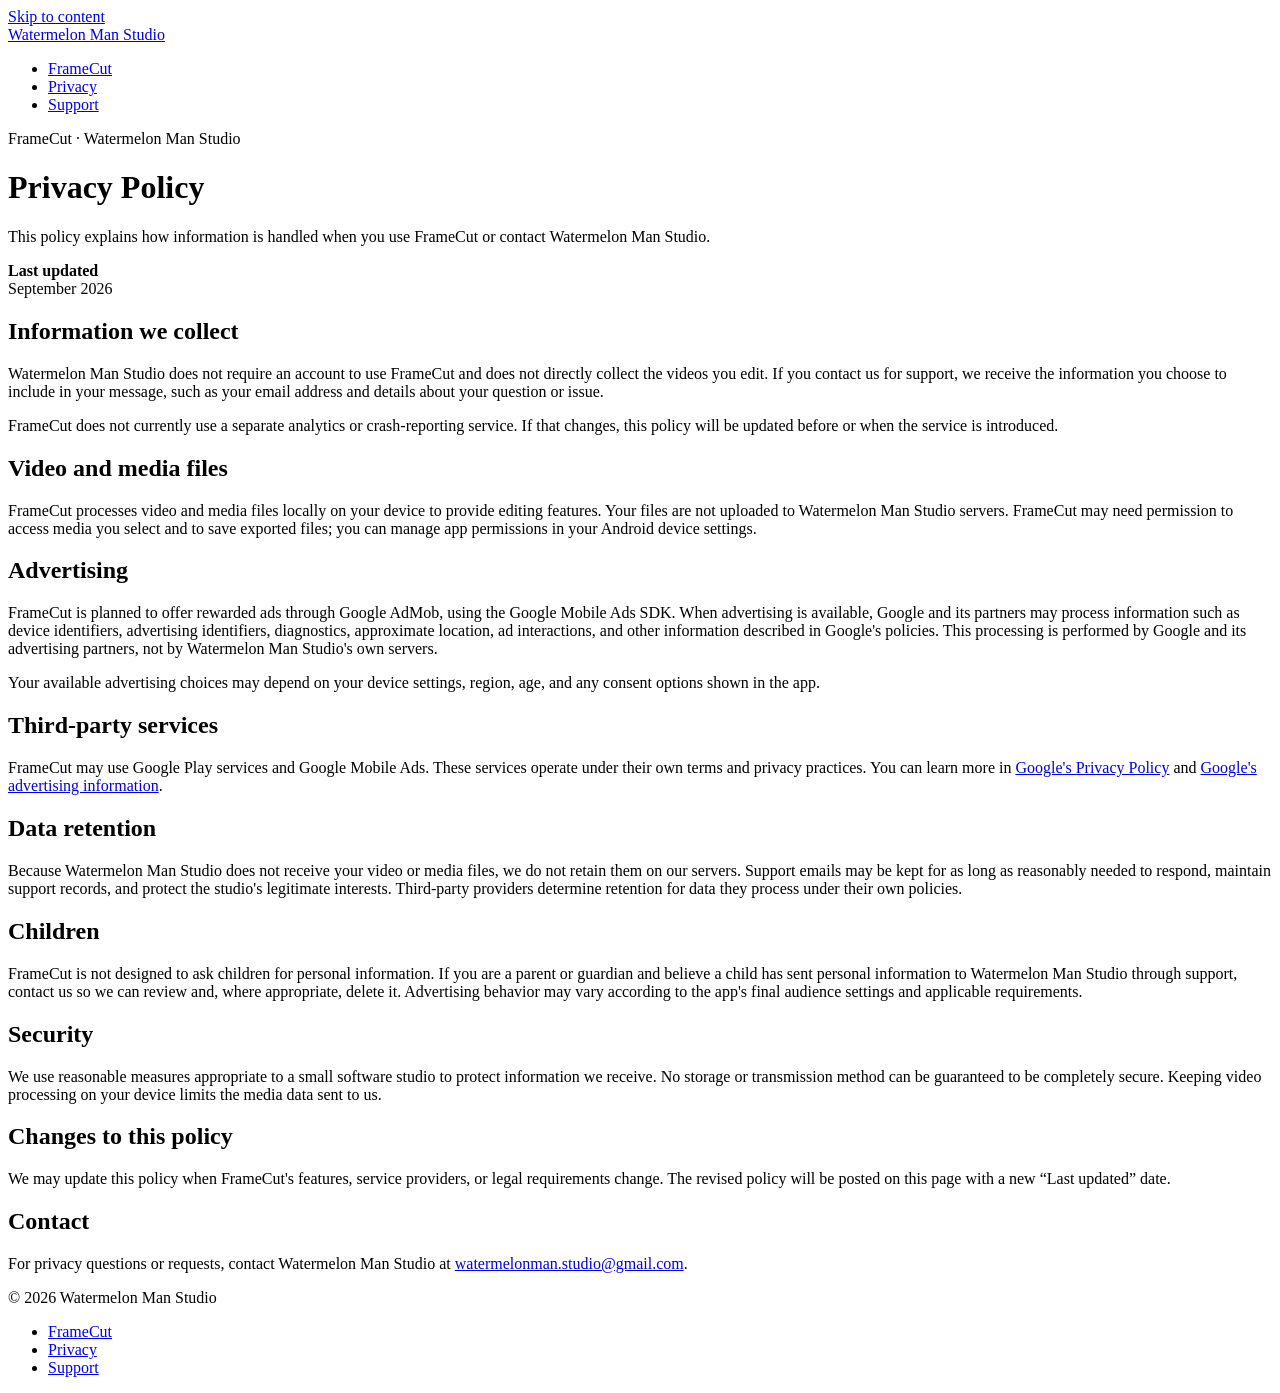
==== public/privacy/index.html @ c12238fa "feat: launch studio website" ====
<!doctype html>
<html lang="en">
  <head>
    <meta charset="utf-8">
    <meta name="viewport" content="width=device-width, initial-scale=1">
    <meta name="description" content="Privacy Policy for FrameCut and Watermelon Man Studio.">
    <meta name="theme-color" content="#f8f7f3">
    <meta property="og:title" content="Privacy Policy — Watermelon Man Studio">
    <meta property="og:description" content="How FrameCut and Watermelon Man Studio handle information.">
    <meta property="og:type" content="website">
    <meta property="og:url" content="https://watermelonman.studio/privacy/">
    <meta property="og:site_name" content="Watermelon Man Studio">
    <link rel="canonical" href="https://watermelonman.studio/privacy/">
    <link rel="icon" href="/assets/favicon.svg" type="image/svg+xml">
    <link rel="stylesheet" href="/assets/styles.css">
    <title>Privacy Policy — FrameCut</title>
  </head>
  <body>
    <a class="skip-link" href="#main">Skip to content</a>
    <header class="site-header">
      <a class="wordmark" href="/">Watermelon Man Studio</a>
      <nav class="site-nav" aria-label="Main navigation">
        <ul>
          <li><a href="/framecut/">FrameCut</a></li>
          <li><a href="/privacy/" aria-current="page">Privacy</a></li>
          <li><a href="/support/">Support</a></li>
        </ul>
      </nav>
    </header>

    <!-- TODO before publishing FrameCut: confirm the final SDK list, AdMob configuration, consent flow, Google Play Data safety answers, target age group, and linked third-party policies against the released app. -->
    <main class="page-shell" id="main">
      <header class="policy-header">
        <p class="eyebrow">FrameCut · Watermelon Man Studio</p>
        <h1>Privacy Policy</h1>
        <p class="lead">This policy explains how information is handled when you use FrameCut or contact Watermelon Man Studio.</p>
      </header>

      <div class="policy-layout">
        <aside class="policy-meta" aria-label="Policy information">
          <strong>Last updated</strong><br>
          September 2026
        </aside>

        <article class="policy-copy">
          <section aria-labelledby="collection">
            <h2 id="collection">Information we collect</h2>
            <p>Watermelon Man Studio does not require an account to use FrameCut and does not directly collect the videos you edit. If you contact us for support, we receive the information you choose to include in your message, such as your email address and details about your question or issue.</p>
            <p>FrameCut does not currently use a separate analytics or crash-reporting service. If that changes, this policy will be updated before or when the service is introduced.</p>
          </section>

          <section aria-labelledby="media">
            <h2 id="media">Video and media files</h2>
            <p>FrameCut processes video and media files locally on your device to provide editing features. Your files are not uploaded to Watermelon Man Studio servers. FrameCut may need permission to access media you select and to save exported files; you can manage app permissions in your Android device settings.</p>
          </section>

          <section aria-labelledby="advertising">
            <h2 id="advertising">Advertising</h2>
            <p>FrameCut is planned to offer rewarded ads through Google AdMob, using the Google Mobile Ads SDK. When advertising is available, Google and its partners may process information such as device identifiers, advertising identifiers, diagnostics, approximate location, ad interactions, and other information described in Google's policies. This processing is performed by Google and its advertising partners, not by Watermelon Man Studio's own servers.</p>
            <p>Your available advertising choices may depend on your device settings, region, age, and any consent options shown in the app.</p>
          </section>

          <section aria-labelledby="third-parties">
            <h2 id="third-parties">Third-party services</h2>
            <p>FrameCut may use Google Play services and Google Mobile Ads. These services operate under their own terms and privacy practices. You can learn more in <a href="https://policies.google.com/privacy">Google's Privacy Policy</a> and <a href="https://policies.google.com/technologies/ads">Google's advertising information</a>.</p>
          </section>

          <section aria-labelledby="retention">
            <h2 id="retention">Data retention</h2>
            <p>Because Watermelon Man Studio does not receive your video or media files, we do not retain them on our servers. Support emails may be kept for as long as reasonably needed to respond, maintain support records, and protect the studio's legitimate interests. Third-party providers determine retention for data they process under their own policies.</p>
          </section>

          <section aria-labelledby="children">
            <h2 id="children">Children</h2>
            <p>FrameCut is not designed to ask children for personal information. If you are a parent or guardian and believe a child has sent personal information to Watermelon Man Studio through support, contact us so we can review and, where appropriate, delete it. Advertising behavior may vary according to the app's final audience settings and applicable requirements.</p>
          </section>

          <section aria-labelledby="security">
            <h2 id="security">Security</h2>
            <p>We use reasonable measures appropriate to a small software studio to protect information we receive. No storage or transmission method can be guaranteed to be completely secure. Keeping video processing on your device limits the media data sent to us.</p>
          </section>

          <section aria-labelledby="changes">
            <h2 id="changes">Changes to this policy</h2>
            <p>We may update this policy when FrameCut's features, service providers, or legal requirements change. The revised policy will be posted on this page with a new “Last updated” date.</p>
          </section>

          <section aria-labelledby="contact">
            <h2 id="contact">Contact</h2>
            <p>For privacy questions or requests, contact Watermelon Man Studio at <a href="mailto:watermelonman.studio@gmail.com">watermelonman.studio@gmail.com</a>.</p>
          </section>
        </article>
      </div>
    </main>

    <footer class="site-footer">
      <p>© 2026 Watermelon Man Studio</p>
      <nav aria-label="Footer navigation">
        <ul class="footer-nav">
          <li><a href="/framecut/">FrameCut</a></li>
          <li><a href="/privacy/">Privacy</a></li>
          <li><a href="/support/">Support</a></li>
        </ul>
      </nav>
    </footer>
  </body>
</html>
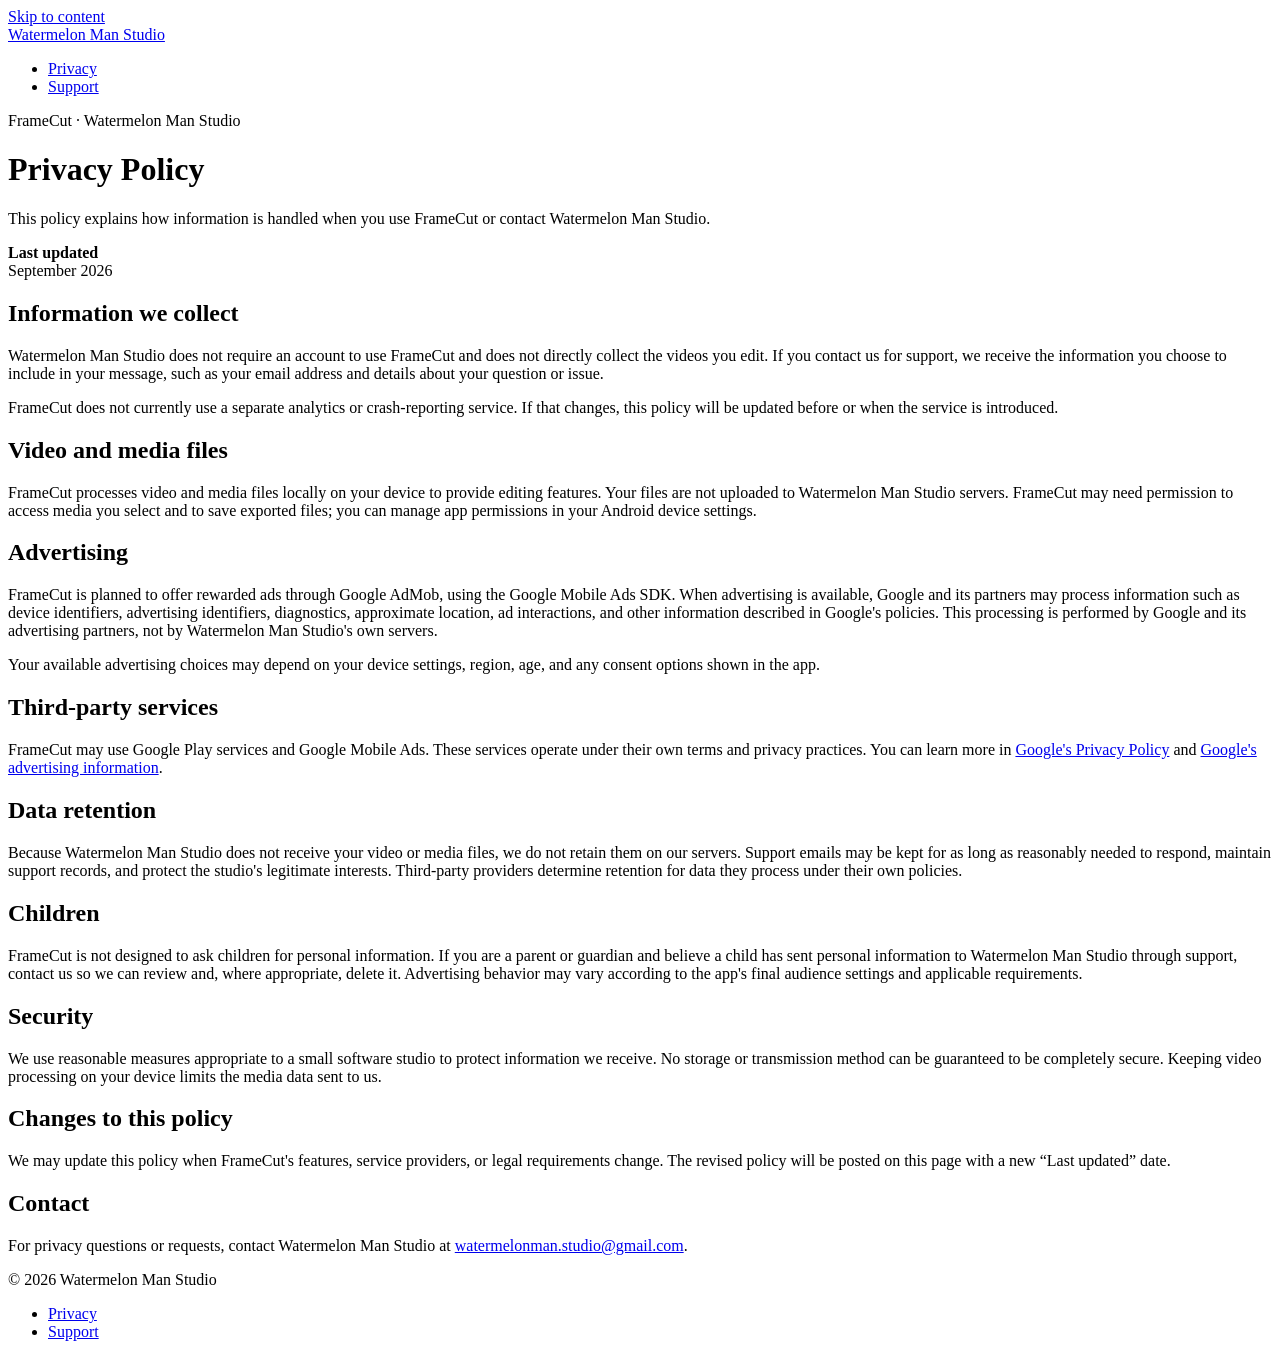
==== commit af37601b: "feat: hide FrameCut page and refresh favicon" ====
--- a/public/privacy/index.html
+++ b/public/privacy/index.html
@@ -21,7 +21,6 @@
       <a class="wordmark" href="/">Watermelon Man Studio</a>
       <nav class="site-nav" aria-label="Main navigation">
         <ul>
-          <li><a href="/framecut/">FrameCut</a></li>
           <li><a href="/privacy/" aria-current="page">Privacy</a></li>
           <li><a href="/support/">Support</a></li>
         </ul>
@@ -97,7 +96,6 @@
       <p>© 2026 Watermelon Man Studio</p>
       <nav aria-label="Footer navigation">
         <ul class="footer-nav">
-          <li><a href="/framecut/">FrameCut</a></li>
           <li><a href="/privacy/">Privacy</a></li>
           <li><a href="/support/">Support</a></li>
         </ul>
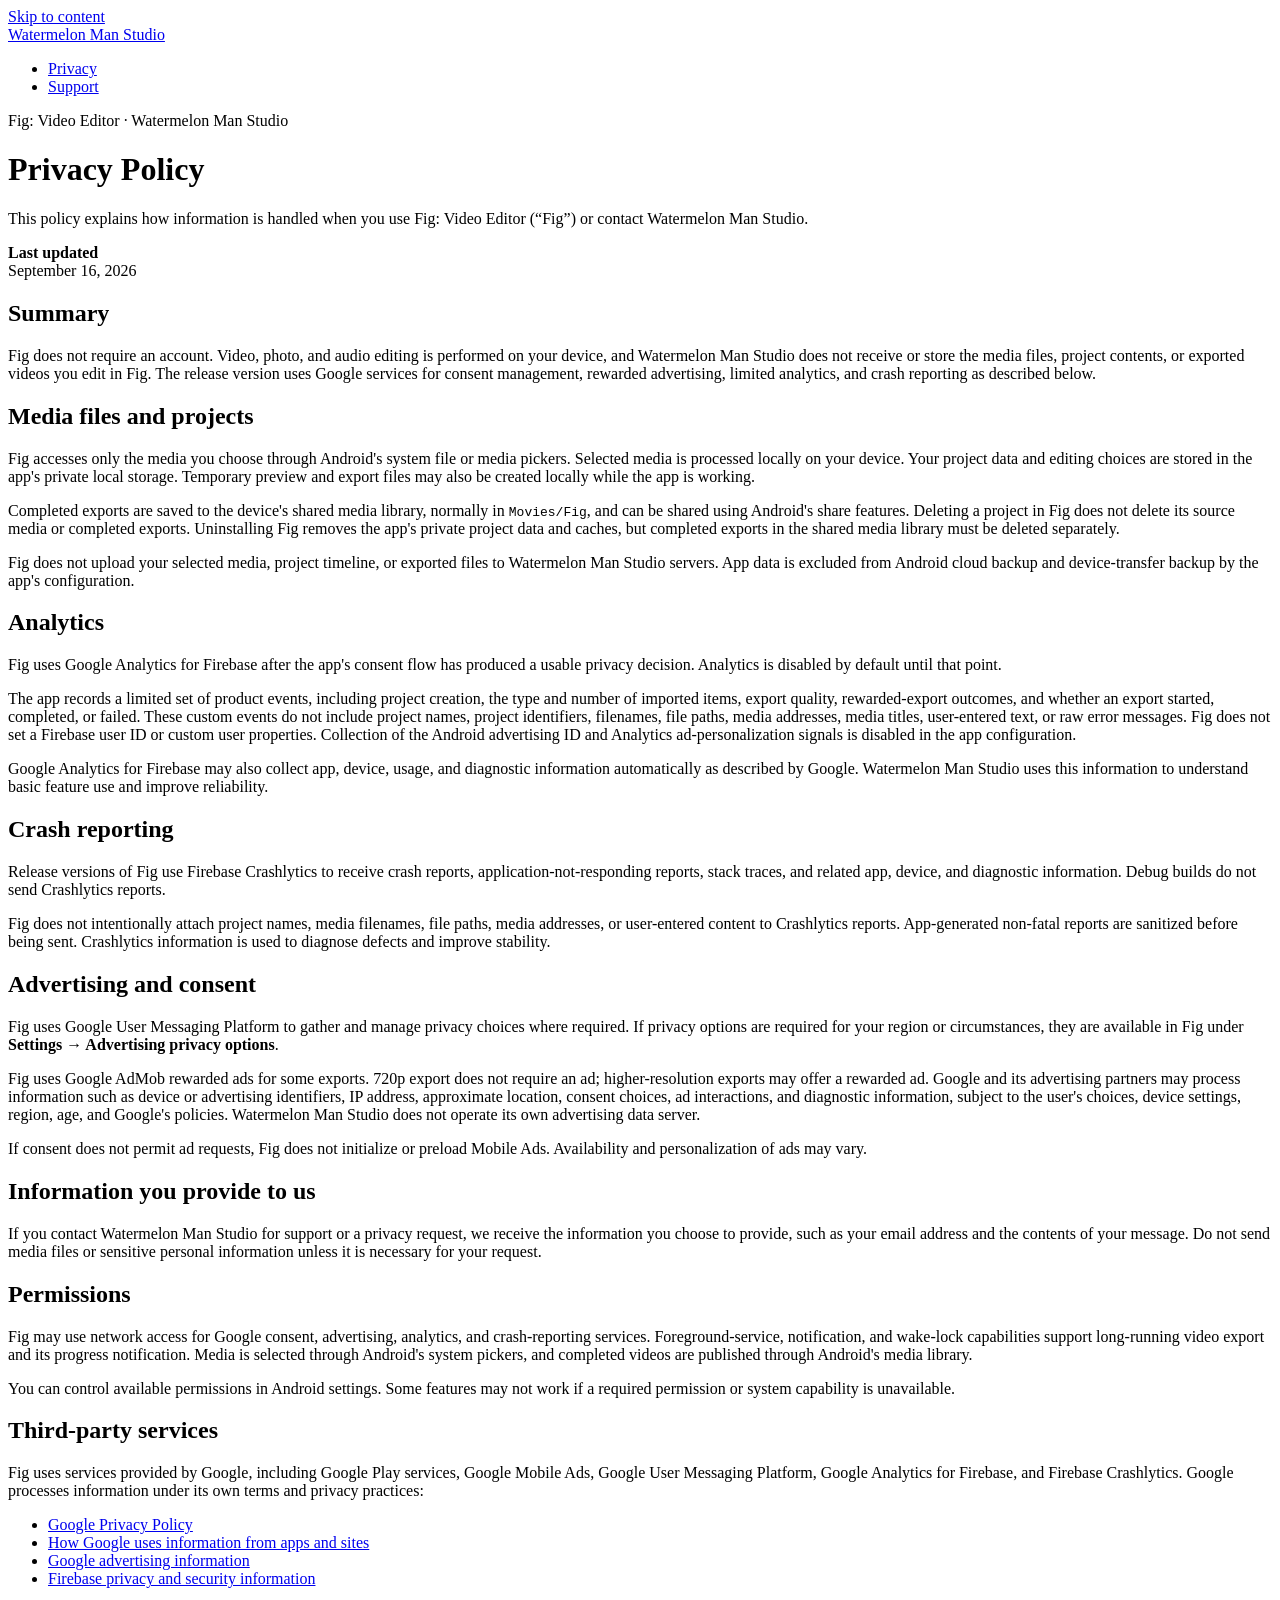
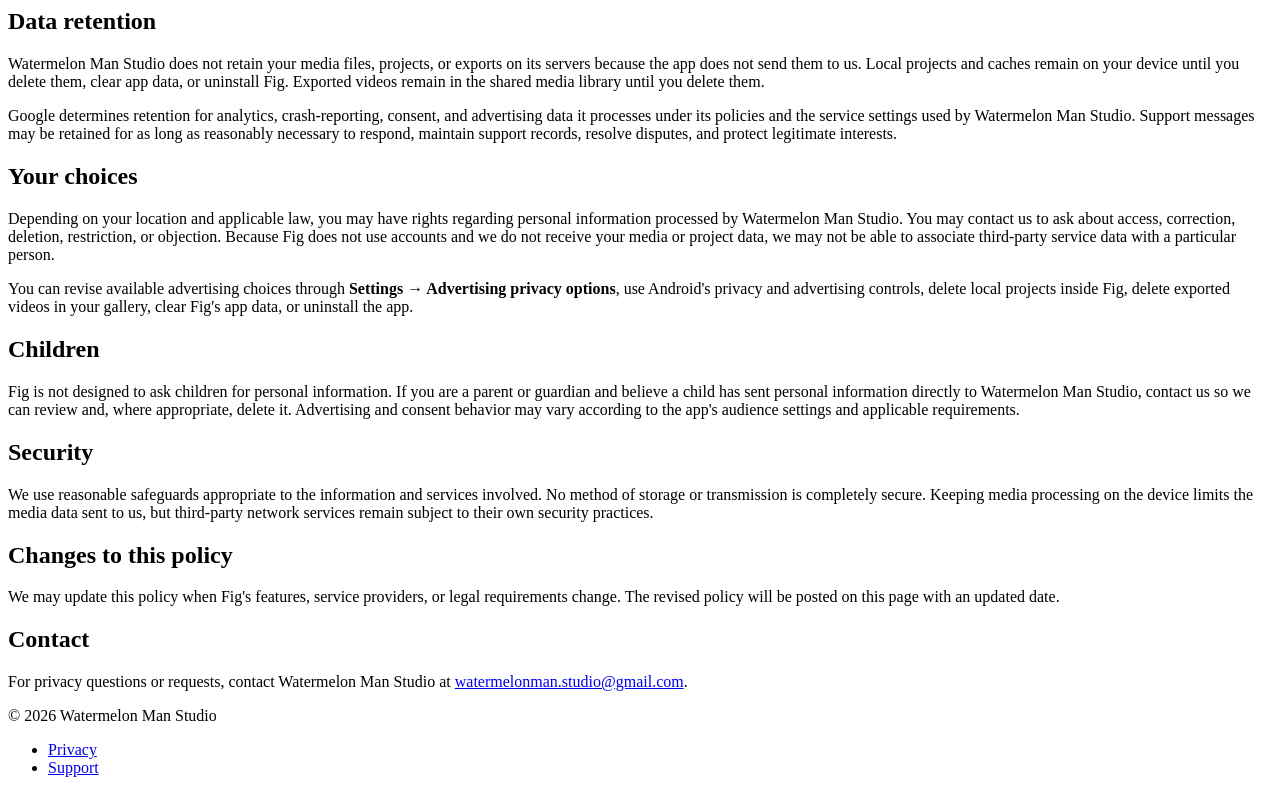
==== commit eb6ceff3: "feat: update Fig product and privacy content" ====
--- a/public/privacy/index.html
+++ b/public/privacy/index.html
@@ -3,17 +3,17 @@
   <head>
     <meta charset="utf-8">
     <meta name="viewport" content="width=device-width, initial-scale=1">
-    <meta name="description" content="Privacy Policy for FrameCut and Watermelon Man Studio.">
+    <meta name="description" content="Privacy Policy for Fig: Video Editor and Watermelon Man Studio.">
     <meta name="theme-color" content="#f8f7f3">
     <meta property="og:title" content="Privacy Policy — Watermelon Man Studio">
-    <meta property="og:description" content="How FrameCut and Watermelon Man Studio handle information.">
+    <meta property="og:description" content="How Fig: Video Editor and Watermelon Man Studio handle information.">
     <meta property="og:type" content="website">
     <meta property="og:url" content="https://watermelonman.studio/privacy/">
     <meta property="og:site_name" content="Watermelon Man Studio">
     <link rel="canonical" href="https://watermelonman.studio/privacy/">
     <link rel="icon" href="/assets/favicon.svg" type="image/svg+xml">
     <link rel="stylesheet" href="/assets/styles.css">
-    <title>Privacy Policy — FrameCut</title>
+    <title>Privacy Policy — Fig: Video Editor</title>
   </head>
   <body>
     <a class="skip-link" href="#main">Skip to content</a>
@@ -27,61 +27,99 @@
       </nav>
     </header>
 
-    <!-- TODO before publishing FrameCut: confirm the final SDK list, AdMob configuration, consent flow, Google Play Data safety answers, target age group, and linked third-party policies against the released app. -->
     <main class="page-shell" id="main">
       <header class="policy-header">
-        <p class="eyebrow">FrameCut · Watermelon Man Studio</p>
+        <p class="eyebrow">Fig: Video Editor · Watermelon Man Studio</p>
         <h1>Privacy Policy</h1>
-        <p class="lead">This policy explains how information is handled when you use FrameCut or contact Watermelon Man Studio.</p>
+        <p class="lead">This policy explains how information is handled when you use Fig: Video Editor (“Fig”) or contact Watermelon Man Studio.</p>
       </header>
 
       <div class="policy-layout">
         <aside class="policy-meta" aria-label="Policy information">
           <strong>Last updated</strong><br>
-          September 2026
+          September 16, 2026
         </aside>
 
         <article class="policy-copy">
-          <section aria-labelledby="collection">
-            <h2 id="collection">Information we collect</h2>
-            <p>Watermelon Man Studio does not require an account to use FrameCut and does not directly collect the videos you edit. If you contact us for support, we receive the information you choose to include in your message, such as your email address and details about your question or issue.</p>
-            <p>FrameCut does not currently use a separate analytics or crash-reporting service. If that changes, this policy will be updated before or when the service is introduced.</p>
+          <section aria-labelledby="summary">
+            <h2 id="summary">Summary</h2>
+            <p>Fig does not require an account. Video, photo, and audio editing is performed on your device, and Watermelon Man Studio does not receive or store the media files, project contents, or exported videos you edit in Fig. The release version uses Google services for consent management, rewarded advertising, limited analytics, and crash reporting as described below.</p>
           </section>
 
           <section aria-labelledby="media">
-            <h2 id="media">Video and media files</h2>
-            <p>FrameCut processes video and media files locally on your device to provide editing features. Your files are not uploaded to Watermelon Man Studio servers. FrameCut may need permission to access media you select and to save exported files; you can manage app permissions in your Android device settings.</p>
+            <h2 id="media">Media files and projects</h2>
+            <p>Fig accesses only the media you choose through Android's system file or media pickers. Selected media is processed locally on your device. Your project data and editing choices are stored in the app's private local storage. Temporary preview and export files may also be created locally while the app is working.</p>
+            <p>Completed exports are saved to the device's shared media library, normally in <code>Movies/Fig</code>, and can be shared using Android's share features. Deleting a project in Fig does not delete its source media or completed exports. Uninstalling Fig removes the app's private project data and caches, but completed exports in the shared media library must be deleted separately.</p>
+            <p>Fig does not upload your selected media, project timeline, or exported files to Watermelon Man Studio servers. App data is excluded from Android cloud backup and device-transfer backup by the app's configuration.</p>
+          </section>
+
+          <section aria-labelledby="analytics">
+            <h2 id="analytics">Analytics</h2>
+            <p>Fig uses Google Analytics for Firebase after the app's consent flow has produced a usable privacy decision. Analytics is disabled by default until that point.</p>
+            <p>The app records a limited set of product events, including project creation, the type and number of imported items, export quality, rewarded-export outcomes, and whether an export started, completed, or failed. These custom events do not include project names, project identifiers, filenames, file paths, media addresses, media titles, user-entered text, or raw error messages. Fig does not set a Firebase user ID or custom user properties. Collection of the Android advertising ID and Analytics ad-personalization signals is disabled in the app configuration.</p>
+            <p>Google Analytics for Firebase may also collect app, device, usage, and diagnostic information automatically as described by Google. Watermelon Man Studio uses this information to understand basic feature use and improve reliability.</p>
+          </section>
+
+          <section aria-labelledby="crash-reporting">
+            <h2 id="crash-reporting">Crash reporting</h2>
+            <p>Release versions of Fig use Firebase Crashlytics to receive crash reports, application-not-responding reports, stack traces, and related app, device, and diagnostic information. Debug builds do not send Crashlytics reports.</p>
+            <p>Fig does not intentionally attach project names, media filenames, file paths, media addresses, or user-entered content to Crashlytics reports. App-generated non-fatal reports are sanitized before being sent. Crashlytics information is used to diagnose defects and improve stability.</p>
           </section>
 
           <section aria-labelledby="advertising">
-            <h2 id="advertising">Advertising</h2>
-            <p>FrameCut is planned to offer rewarded ads through Google AdMob, using the Google Mobile Ads SDK. When advertising is available, Google and its partners may process information such as device identifiers, advertising identifiers, diagnostics, approximate location, ad interactions, and other information described in Google's policies. This processing is performed by Google and its advertising partners, not by Watermelon Man Studio's own servers.</p>
-            <p>Your available advertising choices may depend on your device settings, region, age, and any consent options shown in the app.</p>
+            <h2 id="advertising">Advertising and consent</h2>
+            <p>Fig uses Google User Messaging Platform to gather and manage privacy choices where required. If privacy options are required for your region or circumstances, they are available in Fig under <strong>Settings → Advertising privacy options</strong>.</p>
+            <p>Fig uses Google AdMob rewarded ads for some exports. 720p export does not require an ad; higher-resolution exports may offer a rewarded ad. Google and its advertising partners may process information such as device or advertising identifiers, IP address, approximate location, consent choices, ad interactions, and diagnostic information, subject to the user's choices, device settings, region, age, and Google's policies. Watermelon Man Studio does not operate its own advertising data server.</p>
+            <p>If consent does not permit ad requests, Fig does not initialize or preload Mobile Ads. Availability and personalization of ads may vary.</p>
+          </section>
+
+          <section aria-labelledby="provided-information">
+            <h2 id="provided-information">Information you provide to us</h2>
+            <p>If you contact Watermelon Man Studio for support or a privacy request, we receive the information you choose to provide, such as your email address and the contents of your message. Do not send media files or sensitive personal information unless it is necessary for your request.</p>
+          </section>
+
+          <section aria-labelledby="permissions">
+            <h2 id="permissions">Permissions</h2>
+            <p>Fig may use network access for Google consent, advertising, analytics, and crash-reporting services. Foreground-service, notification, and wake-lock capabilities support long-running video export and its progress notification. Media is selected through Android's system pickers, and completed videos are published through Android's media library.</p>
+            <p>You can control available permissions in Android settings. Some features may not work if a required permission or system capability is unavailable.</p>
           </section>
 
           <section aria-labelledby="third-parties">
             <h2 id="third-parties">Third-party services</h2>
-            <p>FrameCut may use Google Play services and Google Mobile Ads. These services operate under their own terms and privacy practices. You can learn more in <a href="https://policies.google.com/privacy">Google's Privacy Policy</a> and <a href="https://policies.google.com/technologies/ads">Google's advertising information</a>.</p>
+            <p>Fig uses services provided by Google, including Google Play services, Google Mobile Ads, Google User Messaging Platform, Google Analytics for Firebase, and Firebase Crashlytics. Google processes information under its own terms and privacy practices:</p>
+            <ul>
+              <li><a href="https://policies.google.com/privacy">Google Privacy Policy</a></li>
+              <li><a href="https://policies.google.com/technologies/partner-sites">How Google uses information from apps and sites</a></li>
+              <li><a href="https://policies.google.com/technologies/ads">Google advertising information</a></li>
+              <li><a href="https://firebase.google.com/support/privacy">Firebase privacy and security information</a></li>
+            </ul>
           </section>
 
           <section aria-labelledby="retention">
             <h2 id="retention">Data retention</h2>
-            <p>Because Watermelon Man Studio does not receive your video or media files, we do not retain them on our servers. Support emails may be kept for as long as reasonably needed to respond, maintain support records, and protect the studio's legitimate interests. Third-party providers determine retention for data they process under their own policies.</p>
+            <p>Watermelon Man Studio does not retain your media files, projects, or exports on its servers because the app does not send them to us. Local projects and caches remain on your device until you delete them, clear app data, or uninstall Fig. Exported videos remain in the shared media library until you delete them.</p>
+            <p>Google determines retention for analytics, crash-reporting, consent, and advertising data it processes under its policies and the service settings used by Watermelon Man Studio. Support messages may be retained for as long as reasonably necessary to respond, maintain support records, resolve disputes, and protect legitimate interests.</p>
+          </section>
+
+          <section aria-labelledby="choices">
+            <h2 id="choices">Your choices</h2>
+            <p>Depending on your location and applicable law, you may have rights regarding personal information processed by Watermelon Man Studio. You may contact us to ask about access, correction, deletion, restriction, or objection. Because Fig does not use accounts and we do not receive your media or project data, we may not be able to associate third-party service data with a particular person.</p>
+            <p>You can revise available advertising choices through <strong>Settings → Advertising privacy options</strong>, use Android's privacy and advertising controls, delete local projects inside Fig, delete exported videos in your gallery, clear Fig's app data, or uninstall the app.</p>
           </section>
 
           <section aria-labelledby="children">
             <h2 id="children">Children</h2>
-            <p>FrameCut is not designed to ask children for personal information. If you are a parent or guardian and believe a child has sent personal information to Watermelon Man Studio through support, contact us so we can review and, where appropriate, delete it. Advertising behavior may vary according to the app's final audience settings and applicable requirements.</p>
+            <p>Fig is not designed to ask children for personal information. If you are a parent or guardian and believe a child has sent personal information directly to Watermelon Man Studio, contact us so we can review and, where appropriate, delete it. Advertising and consent behavior may vary according to the app's audience settings and applicable requirements.</p>
           </section>
 
           <section aria-labelledby="security">
             <h2 id="security">Security</h2>
-            <p>We use reasonable measures appropriate to a small software studio to protect information we receive. No storage or transmission method can be guaranteed to be completely secure. Keeping video processing on your device limits the media data sent to us.</p>
+            <p>We use reasonable safeguards appropriate to the information and services involved. No method of storage or transmission is completely secure. Keeping media processing on the device limits the media data sent to us, but third-party network services remain subject to their own security practices.</p>
           </section>
 
           <section aria-labelledby="changes">
             <h2 id="changes">Changes to this policy</h2>
-            <p>We may update this policy when FrameCut's features, service providers, or legal requirements change. The revised policy will be posted on this page with a new “Last updated” date.</p>
+            <p>We may update this policy when Fig's features, service providers, or legal requirements change. The revised policy will be posted on this page with an updated date.</p>
           </section>
 
           <section aria-labelledby="contact">
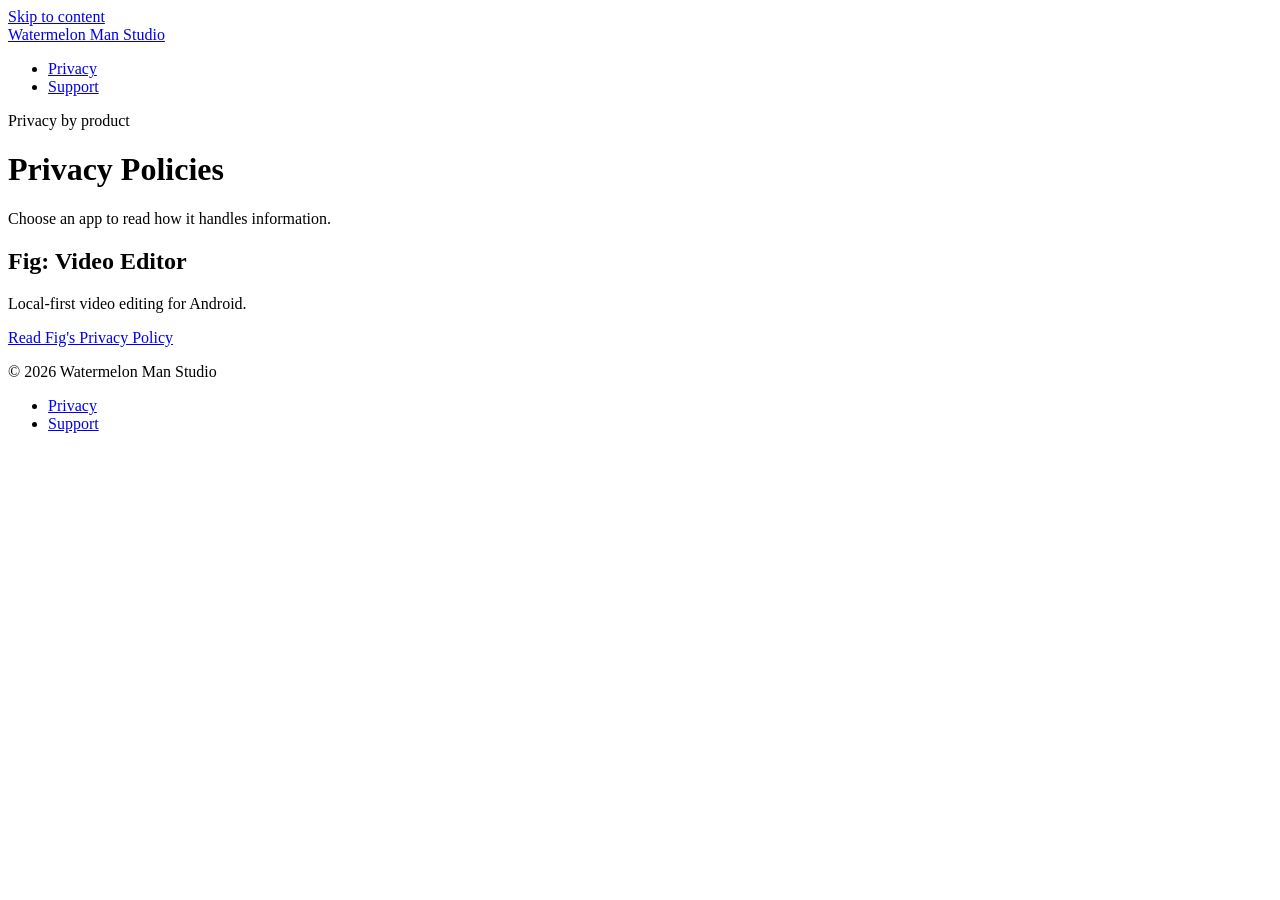
==== commit 44454501: "feat: add separate Fig privacy route" ====
--- a/public/privacy/index.html
+++ b/public/privacy/index.html
@@ -3,17 +3,17 @@
   <head>
     <meta charset="utf-8">
     <meta name="viewport" content="width=device-width, initial-scale=1">
-    <meta name="description" content="Privacy Policy for Fig: Video Editor and Watermelon Man Studio.">
+    <meta name="description" content="Privacy policies for apps from Watermelon Man Studio.">
     <meta name="theme-color" content="#f8f7f3">
-    <meta property="og:title" content="Privacy Policy — Watermelon Man Studio">
-    <meta property="og:description" content="How Fig: Video Editor and Watermelon Man Studio handle information.">
+    <meta property="og:title" content="Privacy Policies — Watermelon Man Studio">
+    <meta property="og:description" content="Privacy policies for apps from Watermelon Man Studio.">
     <meta property="og:type" content="website">
     <meta property="og:url" content="https://watermelonman.studio/privacy/">
     <meta property="og:site_name" content="Watermelon Man Studio">
     <link rel="canonical" href="https://watermelonman.studio/privacy/">
     <link rel="icon" href="/assets/favicon.svg" type="image/svg+xml">
     <link rel="stylesheet" href="/assets/styles.css">
-    <title>Privacy Policy — Fig: Video Editor</title>
+    <title>Privacy Policies — Watermelon Man Studio</title>
   </head>
   <body>
     <a class="skip-link" href="#main">Skip to content</a>
@@ -27,107 +27,15 @@
       </nav>
     </header>
 
-    <main class="page-shell" id="main">
-      <header class="policy-header">
-        <p class="eyebrow">Fig: Video Editor · Watermelon Man Studio</p>
-        <h1>Privacy Policy</h1>
-        <p class="lead">This policy explains how information is handled when you use Fig: Video Editor (“Fig”) or contact Watermelon Man Studio.</p>
-      </header>
-
-      <div class="policy-layout">
-        <aside class="policy-meta" aria-label="Policy information">
-          <strong>Last updated</strong><br>
-          September 16, 2026
-        </aside>
-
-        <article class="policy-copy">
-          <section aria-labelledby="summary">
-            <h2 id="summary">Summary</h2>
-            <p>Fig does not require an account. Video, photo, and audio editing is performed on your device, and Watermelon Man Studio does not receive or store the media files, project contents, or exported videos you edit in Fig. The release version uses Google services for consent management, rewarded advertising, limited analytics, and crash reporting as described below.</p>
-          </section>
-
-          <section aria-labelledby="media">
-            <h2 id="media">Media files and projects</h2>
-            <p>Fig accesses only the media you choose through Android's system file or media pickers. Selected media is processed locally on your device. Your project data and editing choices are stored in the app's private local storage. Temporary preview and export files may also be created locally while the app is working.</p>
-            <p>Completed exports are saved to the device's shared media library, normally in <code>Movies/Fig</code>, and can be shared using Android's share features. Deleting a project in Fig does not delete its source media or completed exports. Uninstalling Fig removes the app's private project data and caches, but completed exports in the shared media library must be deleted separately.</p>
-            <p>Fig does not upload your selected media, project timeline, or exported files to Watermelon Man Studio servers. App data is excluded from Android cloud backup and device-transfer backup by the app's configuration.</p>
-          </section>
-
-          <section aria-labelledby="analytics">
-            <h2 id="analytics">Analytics</h2>
-            <p>Fig uses Google Analytics for Firebase after the app's consent flow has produced a usable privacy decision. Analytics is disabled by default until that point.</p>
-            <p>The app records a limited set of product events, including project creation, the type and number of imported items, export quality, rewarded-export outcomes, and whether an export started, completed, or failed. These custom events do not include project names, project identifiers, filenames, file paths, media addresses, media titles, user-entered text, or raw error messages. Fig does not set a Firebase user ID or custom user properties. Collection of the Android advertising ID and Analytics ad-personalization signals is disabled in the app configuration.</p>
-            <p>Google Analytics for Firebase may also collect app, device, usage, and diagnostic information automatically as described by Google. Watermelon Man Studio uses this information to understand basic feature use and improve reliability.</p>
-          </section>
-
-          <section aria-labelledby="crash-reporting">
-            <h2 id="crash-reporting">Crash reporting</h2>
-            <p>Release versions of Fig use Firebase Crashlytics to receive crash reports, application-not-responding reports, stack traces, and related app, device, and diagnostic information. Debug builds do not send Crashlytics reports.</p>
-            <p>Fig does not intentionally attach project names, media filenames, file paths, media addresses, or user-entered content to Crashlytics reports. App-generated non-fatal reports are sanitized before being sent. Crashlytics information is used to diagnose defects and improve stability.</p>
-          </section>
-
-          <section aria-labelledby="advertising">
-            <h2 id="advertising">Advertising and consent</h2>
-            <p>Fig uses Google User Messaging Platform to gather and manage privacy choices where required. If privacy options are required for your region or circumstances, they are available in Fig under <strong>Settings → Advertising privacy options</strong>.</p>
-            <p>Fig uses Google AdMob rewarded ads for some exports. 720p export does not require an ad; higher-resolution exports may offer a rewarded ad. Google and its advertising partners may process information such as device or advertising identifiers, IP address, approximate location, consent choices, ad interactions, and diagnostic information, subject to the user's choices, device settings, region, age, and Google's policies. Watermelon Man Studio does not operate its own advertising data server.</p>
-            <p>If consent does not permit ad requests, Fig does not initialize or preload Mobile Ads. Availability and personalization of ads may vary.</p>
-          </section>
-
-          <section aria-labelledby="provided-information">
-            <h2 id="provided-information">Information you provide to us</h2>
-            <p>If you contact Watermelon Man Studio for support or a privacy request, we receive the information you choose to provide, such as your email address and the contents of your message. Do not send media files or sensitive personal information unless it is necessary for your request.</p>
-          </section>
-
-          <section aria-labelledby="permissions">
-            <h2 id="permissions">Permissions</h2>
-            <p>Fig may use network access for Google consent, advertising, analytics, and crash-reporting services. Foreground-service, notification, and wake-lock capabilities support long-running video export and its progress notification. Media is selected through Android's system pickers, and completed videos are published through Android's media library.</p>
-            <p>You can control available permissions in Android settings. Some features may not work if a required permission or system capability is unavailable.</p>
-          </section>
-
-          <section aria-labelledby="third-parties">
-            <h2 id="third-parties">Third-party services</h2>
-            <p>Fig uses services provided by Google, including Google Play services, Google Mobile Ads, Google User Messaging Platform, Google Analytics for Firebase, and Firebase Crashlytics. Google processes information under its own terms and privacy practices:</p>
-            <ul>
-              <li><a href="https://policies.google.com/privacy">Google Privacy Policy</a></li>
-              <li><a href="https://policies.google.com/technologies/partner-sites">How Google uses information from apps and sites</a></li>
-              <li><a href="https://policies.google.com/technologies/ads">Google advertising information</a></li>
-              <li><a href="https://firebase.google.com/support/privacy">Firebase privacy and security information</a></li>
-            </ul>
-          </section>
-
-          <section aria-labelledby="retention">
-            <h2 id="retention">Data retention</h2>
-            <p>Watermelon Man Studio does not retain your media files, projects, or exports on its servers because the app does not send them to us. Local projects and caches remain on your device until you delete them, clear app data, or uninstall Fig. Exported videos remain in the shared media library until you delete them.</p>
-            <p>Google determines retention for analytics, crash-reporting, consent, and advertising data it processes under its policies and the service settings used by Watermelon Man Studio. Support messages may be retained for as long as reasonably necessary to respond, maintain support records, resolve disputes, and protect legitimate interests.</p>
-          </section>
-
-          <section aria-labelledby="choices">
-            <h2 id="choices">Your choices</h2>
-            <p>Depending on your location and applicable law, you may have rights regarding personal information processed by Watermelon Man Studio. You may contact us to ask about access, correction, deletion, restriction, or objection. Because Fig does not use accounts and we do not receive your media or project data, we may not be able to associate third-party service data with a particular person.</p>
-            <p>You can revise available advertising choices through <strong>Settings → Advertising privacy options</strong>, use Android's privacy and advertising controls, delete local projects inside Fig, delete exported videos in your gallery, clear Fig's app data, or uninstall the app.</p>
-          </section>
-
-          <section aria-labelledby="children">
-            <h2 id="children">Children</h2>
-            <p>Fig is not designed to ask children for personal information. If you are a parent or guardian and believe a child has sent personal information directly to Watermelon Man Studio, contact us so we can review and, where appropriate, delete it. Advertising and consent behavior may vary according to the app's audience settings and applicable requirements.</p>
-          </section>
-
-          <section aria-labelledby="security">
-            <h2 id="security">Security</h2>
-            <p>We use reasonable safeguards appropriate to the information and services involved. No method of storage or transmission is completely secure. Keeping media processing on the device limits the media data sent to us, but third-party network services remain subject to their own security practices.</p>
-          </section>
-
-          <section aria-labelledby="changes">
-            <h2 id="changes">Changes to this policy</h2>
-            <p>We may update this policy when Fig's features, service providers, or legal requirements change. The revised policy will be posted on this page with an updated date.</p>
-          </section>
-
-          <section aria-labelledby="contact">
-            <h2 id="contact">Contact</h2>
-            <p>For privacy questions or requests, contact Watermelon Man Studio at <a href="mailto:watermelonman.studio@gmail.com">watermelonman.studio@gmail.com</a>.</p>
-          </section>
-        </article>
-      </div>
+    <main class="page-shell simple-page" id="main">
+      <p class="eyebrow">Privacy by product</p>
+      <h1>Privacy Policies</h1>
+      <p class="lead">Choose an app to read how it handles information.</p>
+      <section class="support-card" aria-labelledby="fig-policy">
+        <h2 id="fig-policy">Fig: Video Editor</h2>
+        <p>Local-first video editing for Android.</p>
+        <a class="email-link" href="/privacy/fig/">Read Fig's Privacy Policy</a>
+      </section>
     </main>
 
     <footer class="site-footer">
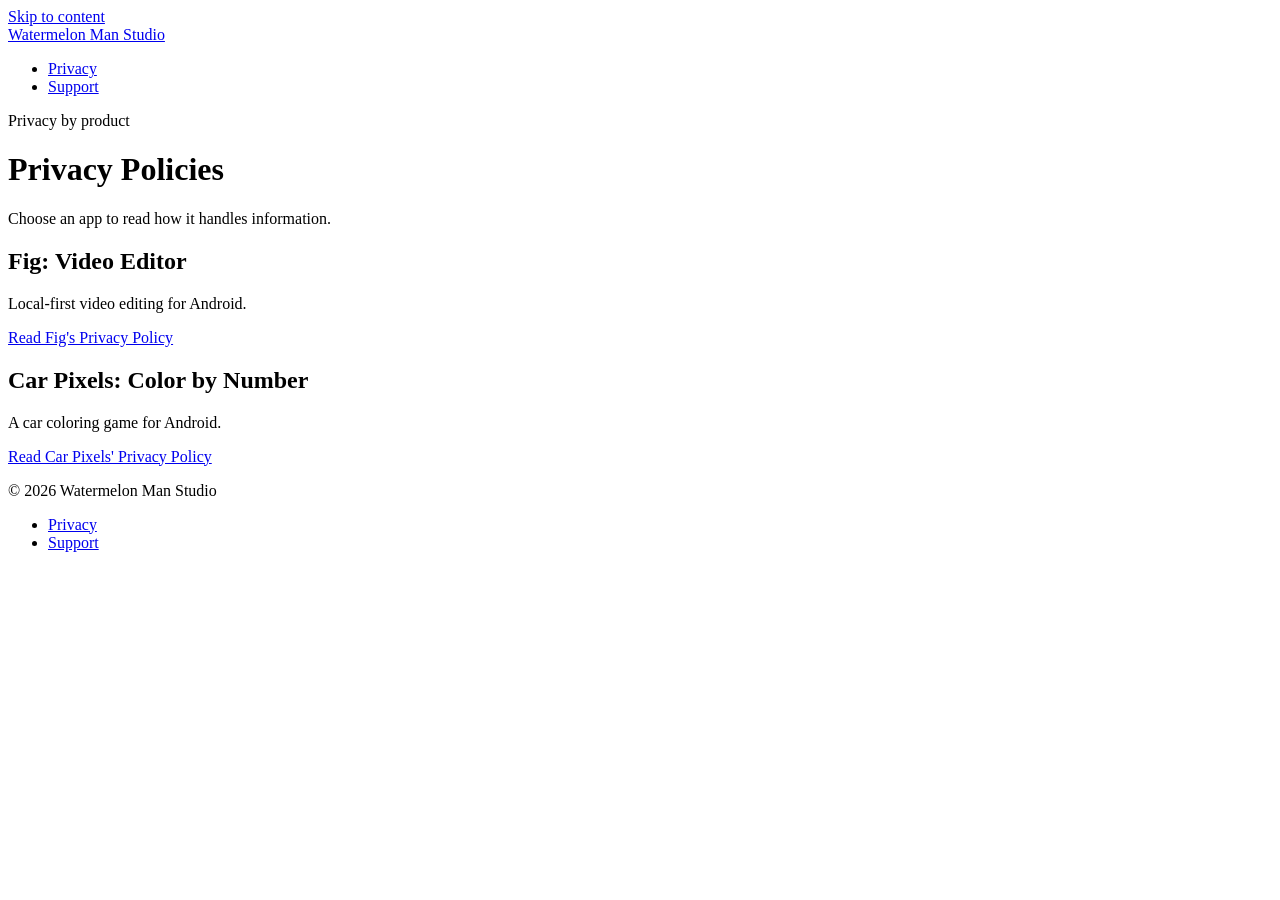
==== commit ca5bcc04: "Add Car Pixels listing and privacy policy" ====
--- a/public/privacy/index.html
+++ b/public/privacy/index.html
@@ -36,6 +36,11 @@
         <p>Local-first video editing for Android.</p>
         <a class="email-link" href="/privacy/fig/">Read Fig's Privacy Policy</a>
       </section>
+      <section class="support-card" aria-labelledby="cars-policy">
+        <h2 id="cars-policy">Car Pixels: Color by Number</h2>
+        <p>A car coloring game for Android.</p>
+        <a class="email-link" href="/privacy/cars/">Read Car Pixels' Privacy Policy</a>
+      </section>
     </main>
 
     <footer class="site-footer">
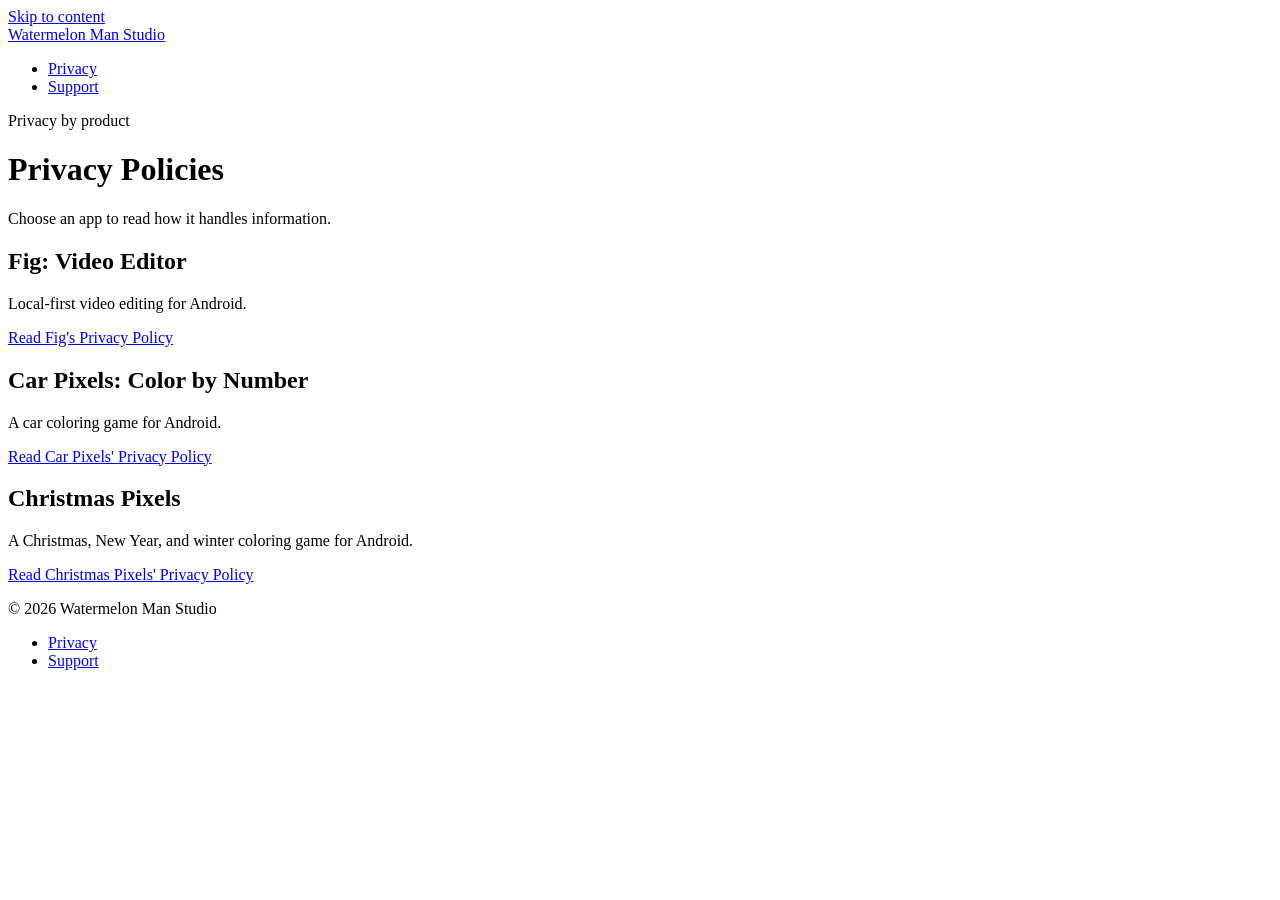
==== commit 4263105f: "Add Christmas Pixels privacy policy and homepage links" ====
--- a/public/privacy/index.html
+++ b/public/privacy/index.html
@@ -41,6 +41,11 @@
         <p>A car coloring game for Android.</p>
         <a class="email-link" href="/privacy/cars/">Read Car Pixels' Privacy Policy</a>
       </section>
+      <section class="support-card" aria-labelledby="christmas-policy">
+        <h2 id="christmas-policy">Christmas Pixels</h2>
+        <p>A Christmas, New Year, and winter coloring game for Android.</p>
+        <a class="email-link" href="/privacy/christmas/">Read Christmas Pixels' Privacy Policy</a>
+      </section>
     </main>
 
     <footer class="site-footer">
